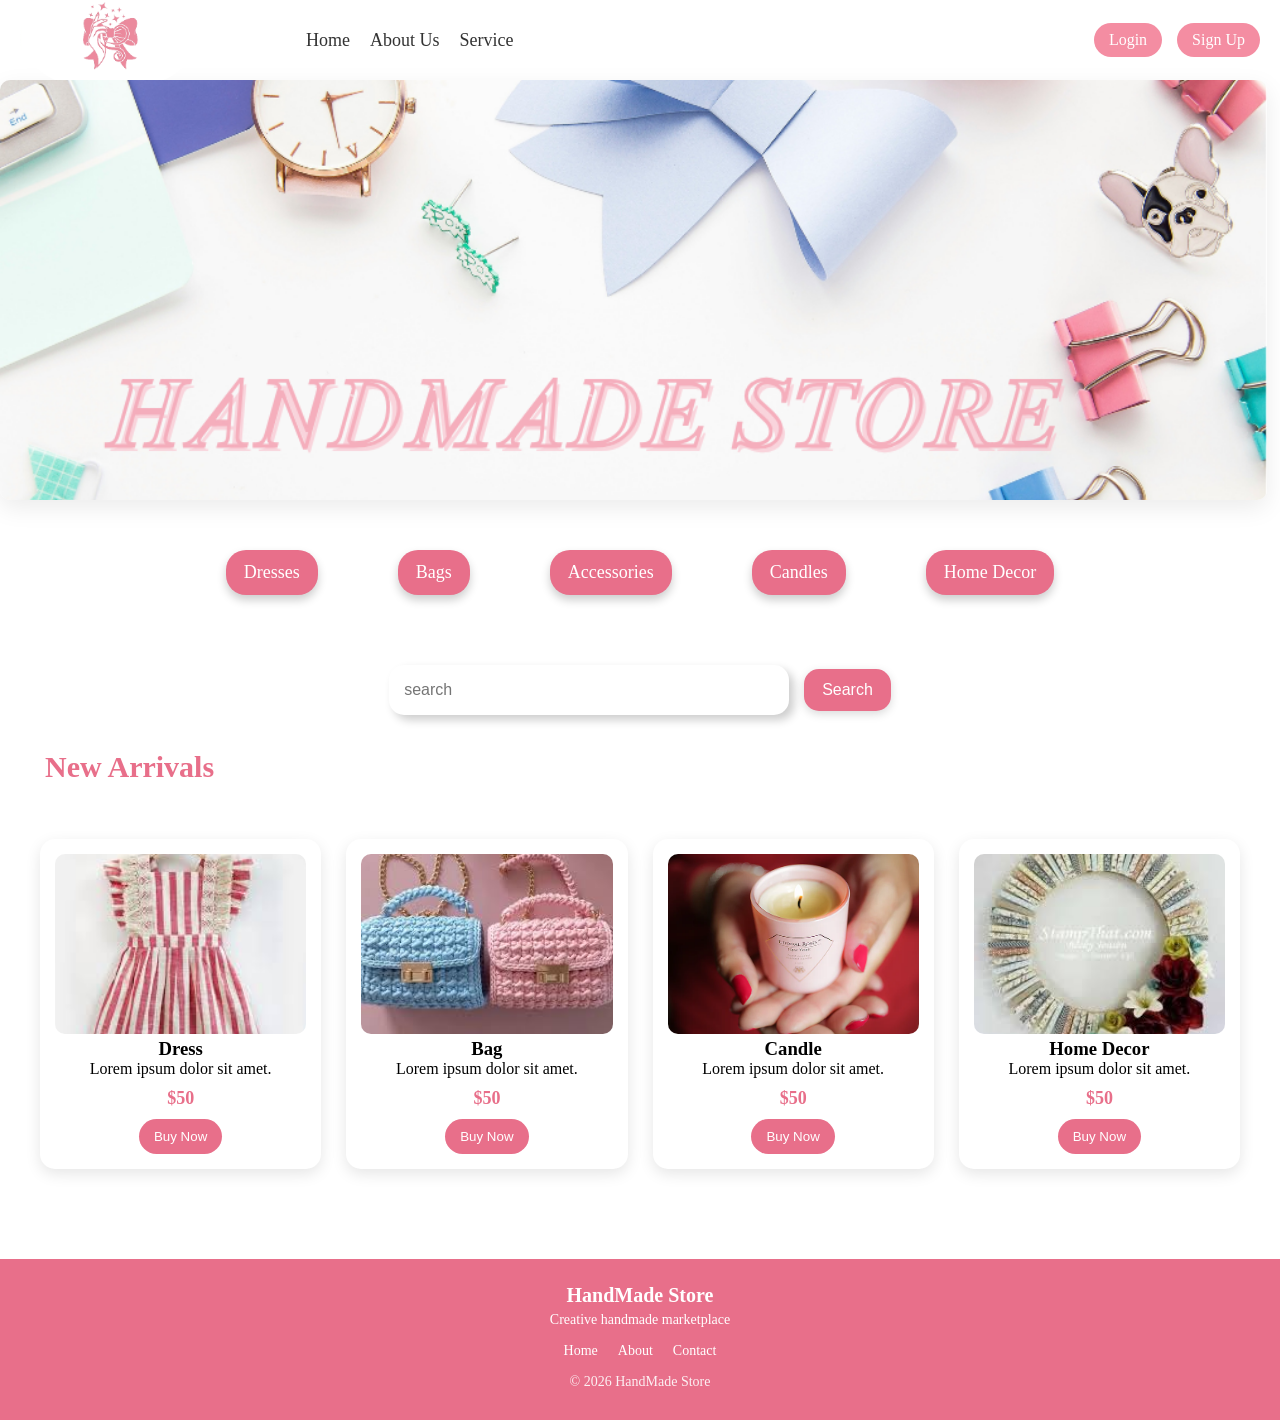
==== index.html @ 4fa10763 "Add Pages folder and CSS folder And Product_Details folder in Pages folder and add Html Fils Accesso" ====
<!doctype html>
<html lang="en">
  <head>
    <meta charset="UTF-8" />
    <meta name="viewport" content="width=device-width, initial-scale=1.0" />
    <title>Handmade Marketplace</title>
    <link rel="stylesheet" href="style.css" />
  </head>
  <body>
    <!--This Is Header-->
    <header>
      <div class="left-side">
        <div class="logo">
          <img src="images/Nlogo.png" alt="HandMade Logo" />
        </div>

        <ul class="nav_links">
          <li><a href="#">Home</a></li>
          <li><a href="#">About Us</a></li>
          <li><a href="#">Service</a></li>
        </ul>
      </div>

      <div class="right-side">
        <a href="#" class="login-btn">Login</a>
        <a href="#" class="login-btn">Sign Up</a>
      </div>
    </header>

    <!--This Is Main-->
    <main>
      <!--Image Store-->
      <img class="hero-image" src="images/imagestor.png" alt="image Store" />
      <!--This Is Navigation-->
      <nav>
        <ul class="links">
          <li><a href="#">Dresses</a></li>
          <li><a href="#">Bags</a></li>
          <li><a href="#">Accessories</a></li>
          <li><a href="#">Candles</a></li>
          <li><a href="#">Home Decor</a></li>
        </ul>
      </nav>
      <!--Form Becouse Search Bar-->
      <form class="searchbar">
        <input type="search" name="search" placeholder="search" />
        <button type="submit">Search</button>
      </form>
      <!--This is Section-->
      <section class="products">
        <h2>New Arrivals</h2>

        <div class="products-grid">
          <article class="card">
            <img src="images/dresses/dress.png" alt="Handmade blue dress" />
            <h3>Dress</h3>
            <p>Lorem ipsum dolor sit amet.</p>
            <p class="price"><strong>$50</strong></p>
            <button>Buy Now</button>
          </article>

          <article class="card">
            <img src="images/bags/bag.png" alt="Handmade red bag" />
            <h3>Bag</h3>
            <p>Lorem ipsum dolor sit amet.</p>
            <p class="price"><strong>$50</strong></p>
            <button>Buy Now</button>
          </article>

          <article class="card">
            <img src="images/candles/candel.png" alt="Handmade Candle" />
            <h3>Candle</h3>
            <p>Lorem ipsum dolor sit amet.</p>
            <p class="price"><strong>$50</strong></p>
            <button>Buy Now</button>
          </article>

          <article class="card">
            <img src="images/Home Decors/decor.png" alt="Handmade Home Decor" />
            <h3>Home Decor</h3>
            <p>Lorem ipsum dolor sit amet.</p>
            <p class="price"><strong>$50</strong></p>
            <button>Buy Now</button>
          </article>
        </div>
      </section>
    </main>
    <!--Footer-->
    <footer class="footer">
      <h3>HandMade Store</h3>

      <p>Creative handmade marketplace</p>

      <div class="footer-links">
        <a href="#">Home</a>
        <a href="#">About</a>
        <a href="#">Contact</a>
      </div>

      <p class="copy">&copy; 2026 HandMade Store</p>
    </footer>
  </body>
</html>
---- style.css ----
* {
  margin: 0;
  padding: 0;
}

body {
  font-family: "Times New Roman", Times, serif;
}

header {
  display: flex;
  justify-content: space-between;
  align-items: center;
  padding: 15px 20px;
  height: 50px;
}

.logo img {
  width: 70%;
  height: 50%;
  border-radius: 50%;
  object-fit: contain;
  cursor: pointer;
  transition: 0.3s;
}

.left-side {
  display: flex;
  align-items: center;
  gap: 30px;
}

.right-side {
  display: flex;
  align-items: center;
  gap: 15px;
}

.nav_links {
  list-style: none;
  display: flex;
  gap: 20px;
}

.nav_links li a {
  text-decoration: none;
  color: #333;
  font-size: 18px;
  font-weight: 500;
  transition: 0.3s;
}

.nav_links li a:hover {
  color: #e86f8a;
}

.login-btn {
  text-decoration: none;
  background-color: #f48da2;
  color: white !important;
  padding: 8px 15px;
  border-radius: 20px;
  transition: 0.3s;
}

.login-btn:hover {
  background-color: #e86f8a;
}

.hero-image {
  width: 99%;
  height: 420px;
  display: block;
  border-radius: 10px;
  box-shadow: 0 8px 25px rgba(0, 0, 0, 0.08);
  transition: 0.4s;
  object-fit: cover;
  object-position: center;
  transition: transform 0.4s ease;
}

.hero-image:hover {
  transform: scale(1.01);
}

.links {
  display: flex;
  list-style: none;
  gap: 80px;
  padding: 50px;
  justify-content: center;
}

.links li a {
  text-decoration: none;
  font-size: 18px;
  color: #fff;
  background-color: #e86f8a;
  padding: 12px 18px;
  border-radius: 20px;
  transition: all 0.4s ease;
  display: inline-block;
  box-shadow: 0 5px 10px rgba(0, 0, 0, 0.2);
}

.links li a:hover {
  transform: scale(1.05);
  box-shadow: 0 0 20px rgba(232, 111, 138, 0.6);
}

.searchbar {
  display: flex;
  justify-content: center;
  align-items: center;
  gap: 15px;
  margin: 20px auto;
}

.searchbar input {
  width: 100%;
  max-width: 400px;
  padding: 10px 15px;
  border: none;
  border-radius: 15px;
  outline: none;
  font-size: 16px;
  box-shadow: 5px 5px 10px rgba(0, 0, 0, 0.2);
  height: 50px;
}

.searchbar button {
  padding: 12px 18px;
  border: none;
  border-radius: 15px;
  background-color: #e86f8a;
  color: white;
  font-size: 16px;
  cursor: pointer;
  transition: 0.3s ease;
  box-shadow: 0 3px 10px rgba(0, 0, 0, 0.15);
}

.searchbar button:hover {
  transform: translateY(-2px);
  background-color: #d94f68;
}

.products-grid {
  display: grid;
  grid-template-columns: repeat(auto-fit, minmax(220px, 1fr));
  gap: 25px;
  padding: 40px;
}

.card {
  background: #fff;
  border-radius: 15px;
  padding: 15px;
  text-align: center;
  box-shadow: 0 5px 15px rgba(0, 0, 0, 0.1);
  transition: 0.3s ease;
}

.card:hover {
  transform: translateY(-8px);
  box-shadow: 0 10px 25px rgba(0, 0, 0, 0.2);
}

.card img {
  width: 100%;
  height: 180px;
  object-fit: cover;
  border-radius: 10px;
}

.price {
  color: #e86f8a;
  font-size: 18px;
  margin: 10px 0;
}

.card button {
  padding: 10px 15px;
  border: none;
  border-radius: 20px;
  background-color: #e86f8a;
  color: white;
  cursor: pointer;
  transition: 0.3s;
}

.card button:hover {
  background-color: #d94f68;
  transform: scale(1.05);
}

h2 {
  margin-left: 30px;
  margin-top: 20px;
  padding: 15px;
  color: #e86f8a;
  font-size: 30px;
}

.footer {
  background-color: #e86f8a;
  color: white;
  text-align: center;
  padding: 25px 15px;
  margin-top: 50px;
}

.footer-links {
  margin: 15px 0;
  display: flex;
  justify-content: center;
  gap: 20px;
  flex-wrap: wrap;
}

.footer-links a {
  color: white;
  text-decoration: none;
  font-size: 14px;
  transition: 0.3s;
}

.footer-links a:hover {
  text-decoration: underline;
}

.footer h3 {
  margin: 0;
  font-size: 20px;
}

.footer p {
  margin: 5px 0;
  font-size: 14px;
}

.copy {
  margin-top: 10px;
  font-size: 12px;
  opacity: 0.9;
}
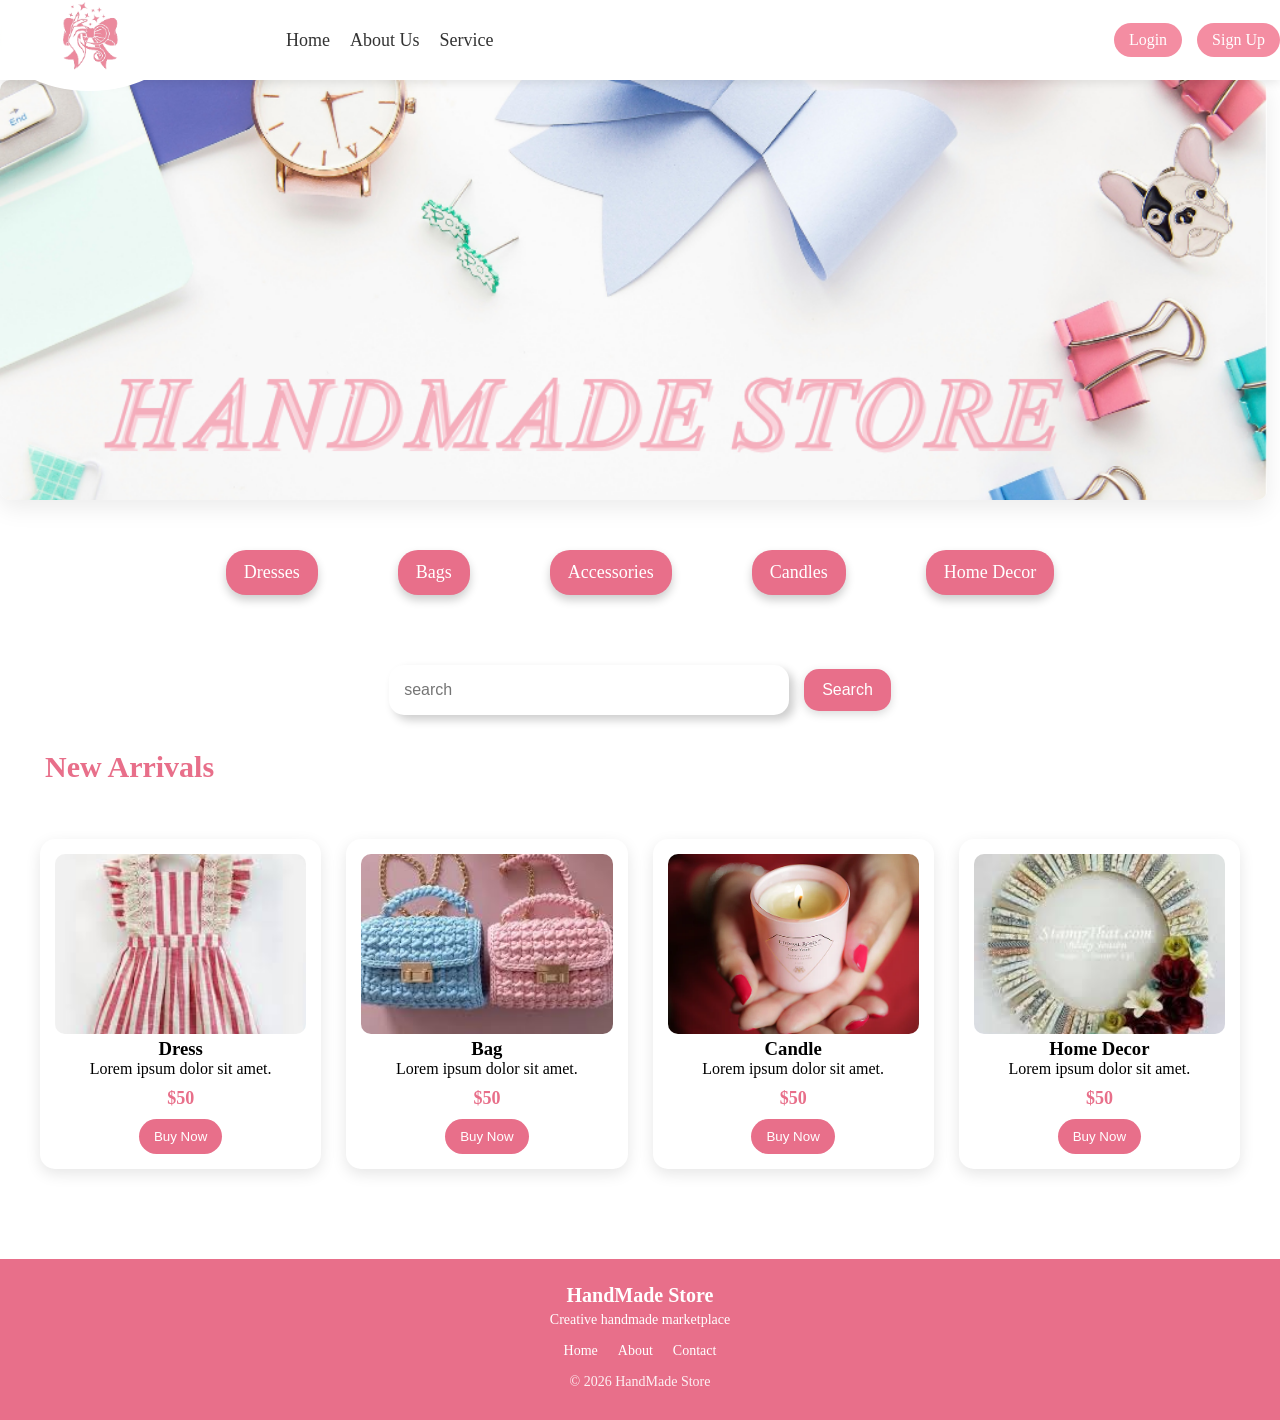
==== commit 2e514a8a: "improve files product by adding Css styling" ====
--- a/index.html
+++ b/index.html
@@ -15,7 +15,7 @@
         </div>
 
         <ul class="nav_links">
-          <li><a href="#">Home</a></li>
+          <li><a href="index.html">Home</a></li>
           <li><a href="#">About Us</a></li>
           <li><a href="#">Service</a></li>
         </ul>
@@ -56,7 +56,11 @@
             <h3>Dress</h3>
             <p>Lorem ipsum dolor sit amet.</p>
             <p class="price"><strong>$50</strong></p>
-            <button>Buy Now</button>
+            <button
+              onclick="window.location.href = 'Pages/Product_Details/dress.html'"
+            >
+              Buy Now
+            </button>
           </article>
 
           <article class="card">
@@ -64,7 +68,11 @@
             <h3>Bag</h3>
             <p>Lorem ipsum dolor sit amet.</p>
             <p class="price"><strong>$50</strong></p>
-            <button>Buy Now</button>
+            <button
+              onclick="window.location.href = 'Pages/Product_Details/bags.html'"
+            >
+              Buy Now
+            </button>
           </article>
 
           <article class="card">
@@ -72,7 +80,11 @@
             <h3>Candle</h3>
             <p>Lorem ipsum dolor sit amet.</p>
             <p class="price"><strong>$50</strong></p>
-            <button>Buy Now</button>
+            <button
+              onclick="window.location.href = 'Pages/Product_Details/candel.html'"
+            >
+              Buy Now
+            </button>
           </article>
 
           <article class="card">
@@ -80,7 +92,11 @@
             <h3>Home Decor</h3>
             <p>Lorem ipsum dolor sit amet.</p>
             <p class="price"><strong>$50</strong></p>
-            <button>Buy Now</button>
+            <button
+              onclick="window.location.href = 'Pages/Product_Details/home_decore.html'"
+            >
+              Buy Now
+            </button>
           </article>
         </div>
       </section>
--- a/style.css
+++ b/style.css
@@ -5,14 +5,26 @@
 
 body {
   font-family: "Times New Roman", Times, serif;
+  padding-top: 80px;
+
 }
 
 header {
   display: flex;
   justify-content: space-between;
   align-items: center;
-  padding: 15px 20px;
+  padding: 15px 0;
   height: 50px;
+
+  position: fixed;
+  top: 0;
+  left: 0;
+  width: 100%;
+  z-index: 1000;
+
+  background-color: white;
+  box-shadow: 0 2px 10px rgba(0,0,0,0.1);
+    backdrop-filter: blur(10px);
 }
 
 .logo img {
@@ -244,3 +256,45 @@
   font-size: 12px;
   opacity: 0.9;
 }
+
+@media (max-width: 768px) {
+
+  header {
+    flex-direction: column;
+    height: auto;
+    gap: 15px;
+  }
+
+  .left-side,
+  .right-side {
+    flex-direction: column;
+    align-items: center;
+  }
+
+  .nav_links {
+    flex-direction: column;
+  }
+
+  .links {
+    flex-direction: column;
+    gap: 15px;
+    padding: 20px;
+  }
+
+  .searchbar {
+    flex-direction: column;
+  }
+
+  .searchbar input {
+    width: 90%;
+    max-width: 300px;
+  }
+
+  .hero-image {
+    height: 250px;
+  }
+
+  .products-grid {
+    grid-template-columns: 1fr;
+  }
+}
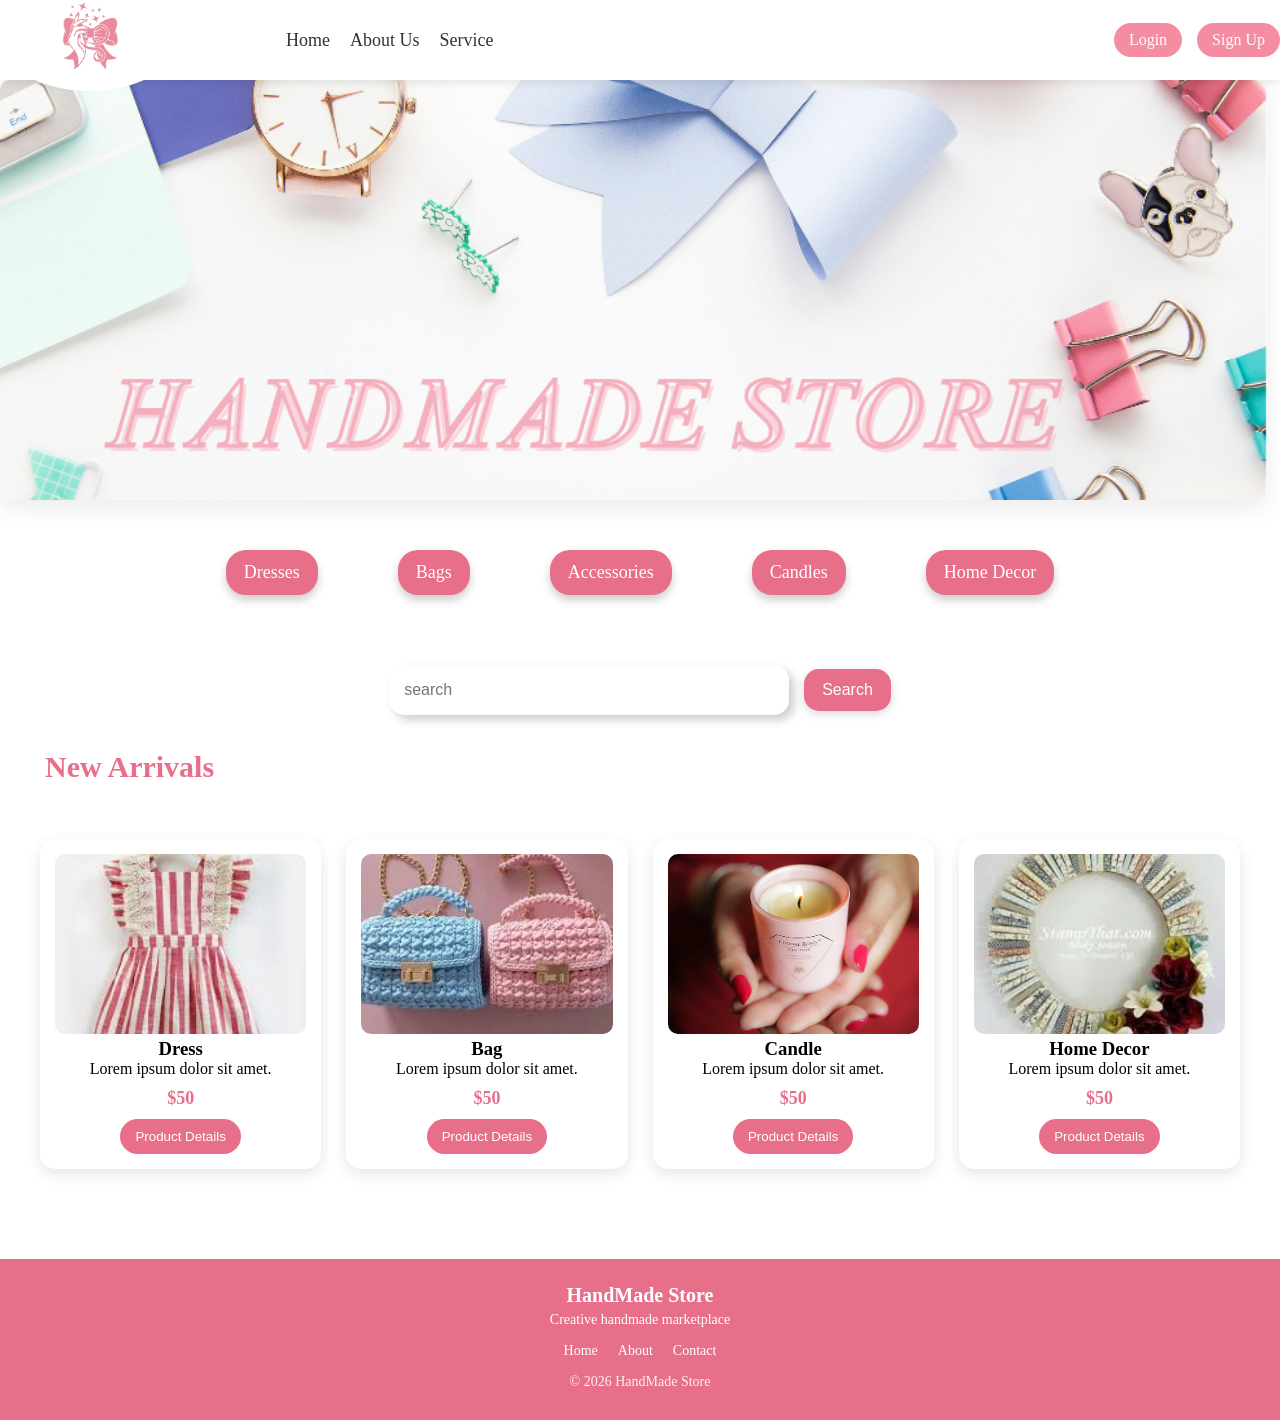
==== commit e227b1b7: "add About page and styling it." ====
--- a/index.html
+++ b/index.html
@@ -5,6 +5,10 @@
     <meta name="viewport" content="width=device-width, initial-scale=1.0" />
     <title>Handmade Marketplace</title>
     <link rel="stylesheet" href="style.css" />
+    <link
+      rel="stylesheet"
+      href="https://cdnjs.cloudflare.com/ajax/libs/font-awesome/6.5.0/css/all.min.css"
+    />
   </head>
   <body>
     <!--This Is Header-->
@@ -16,14 +20,26 @@
 
         <ul class="nav_links">
           <li><a href="index.html">Home</a></li>
-          <li><a href="#">About Us</a></li>
+          <li><a href="Pages/about.html">About Us</a></li>
           <li><a href="#">Service</a></li>
         </ul>
       </div>
 
       <div class="right-side">
-        <a href="#" class="login-btn">Login</a>
-        <a href="#" class="login-btn">Sign Up</a>
+        <a href="Pages/Authentication/login.html" class="login-btn">Login</a>
+        <a href="Pages/Authentication/signin.html" class="login-btn">Sign Up</a>
+
+        
+
+        <div class="user-icons" id="userIcons">
+          <a href="Pages/cart/cart.html">
+            <i class="fa-solid fa-cart-shopping"></i>
+            
+          </a>
+
+          <i class="fa-solid fa-user"></i>
+        </div>
+        <button id="logoutBtn" class="logout-btn">Logout</button>
       </div>
     </header>
 
@@ -57,9 +73,11 @@
             <p>Lorem ipsum dolor sit amet.</p>
             <p class="price"><strong>$50</strong></p>
             <button
-              onclick="window.location.href = 'Pages/Product_Details/dress.html'"
+              onclick="
+                window.location.href = 'Pages/Product_Details/dress.html'
+              "
             >
-              Buy Now
+              Product Details
             </button>
           </article>
 
@@ -71,7 +89,7 @@
             <button
               onclick="window.location.href = 'Pages/Product_Details/bags.html'"
             >
-              Buy Now
+              Product Details
             </button>
           </article>
 
@@ -81,9 +99,11 @@
             <p>Lorem ipsum dolor sit amet.</p>
             <p class="price"><strong>$50</strong></p>
             <button
-              onclick="window.location.href = 'Pages/Product_Details/candel.html'"
+              onclick="
+                window.location.href = 'Pages/Product_Details/candel.html'
+              "
             >
-              Buy Now
+              Product Details
             </button>
           </article>
 
@@ -93,9 +113,11 @@
             <p>Lorem ipsum dolor sit amet.</p>
             <p class="price"><strong>$50</strong></p>
             <button
-              onclick="window.location.href = 'Pages/Product_Details/home_decore.html'"
+              onclick="
+                window.location.href = 'Pages/Product_Details/home_decore.html'
+              "
             >
-              Buy Now
+              Product Details
             </button>
           </article>
         </div>
@@ -115,5 +137,6 @@
 
       <p class="copy">&copy; 2026 HandMade Store</p>
     </footer>
+    <script src="main.js"></script>
   </body>
 </html>
--- a/style.css
+++ b/style.css
@@ -46,6 +46,7 @@
   display: flex;
   align-items: center;
   gap: 15px;
+  justify-content: flex-end;
 }
 
 .nav_links {
@@ -257,6 +258,45 @@
   opacity: 0.9;
 }
 
+.logout-btn {
+  padding: 20px;
+  background-color: #e86f8a;
+  color: white;
+  border: none;
+  padding: 8px 15px;
+  border-radius: 20px;
+  cursor: pointer;
+  font-size: 14px;
+  transition: 0.3s;
+  display: none; 
+}
+
+.logout-btn:hover {
+  background-color: #d94f68;
+  transform: scale(1.05);
+}
+
+.user-icons {
+  padding: 40px;
+  display: none;
+  gap: 35px;
+  align-items: center;
+  color: #e86f8a;
+}
+
+.user-icons i {
+  color:#e86f8a;
+  font-size: 20px;
+  cursor: pointer;
+  transition: 0.3s;
+}
+
+.user-icons i:hover {
+  color: #d94f68;
+}
+
+
+
 @media (max-width: 768px) {
 
   header {
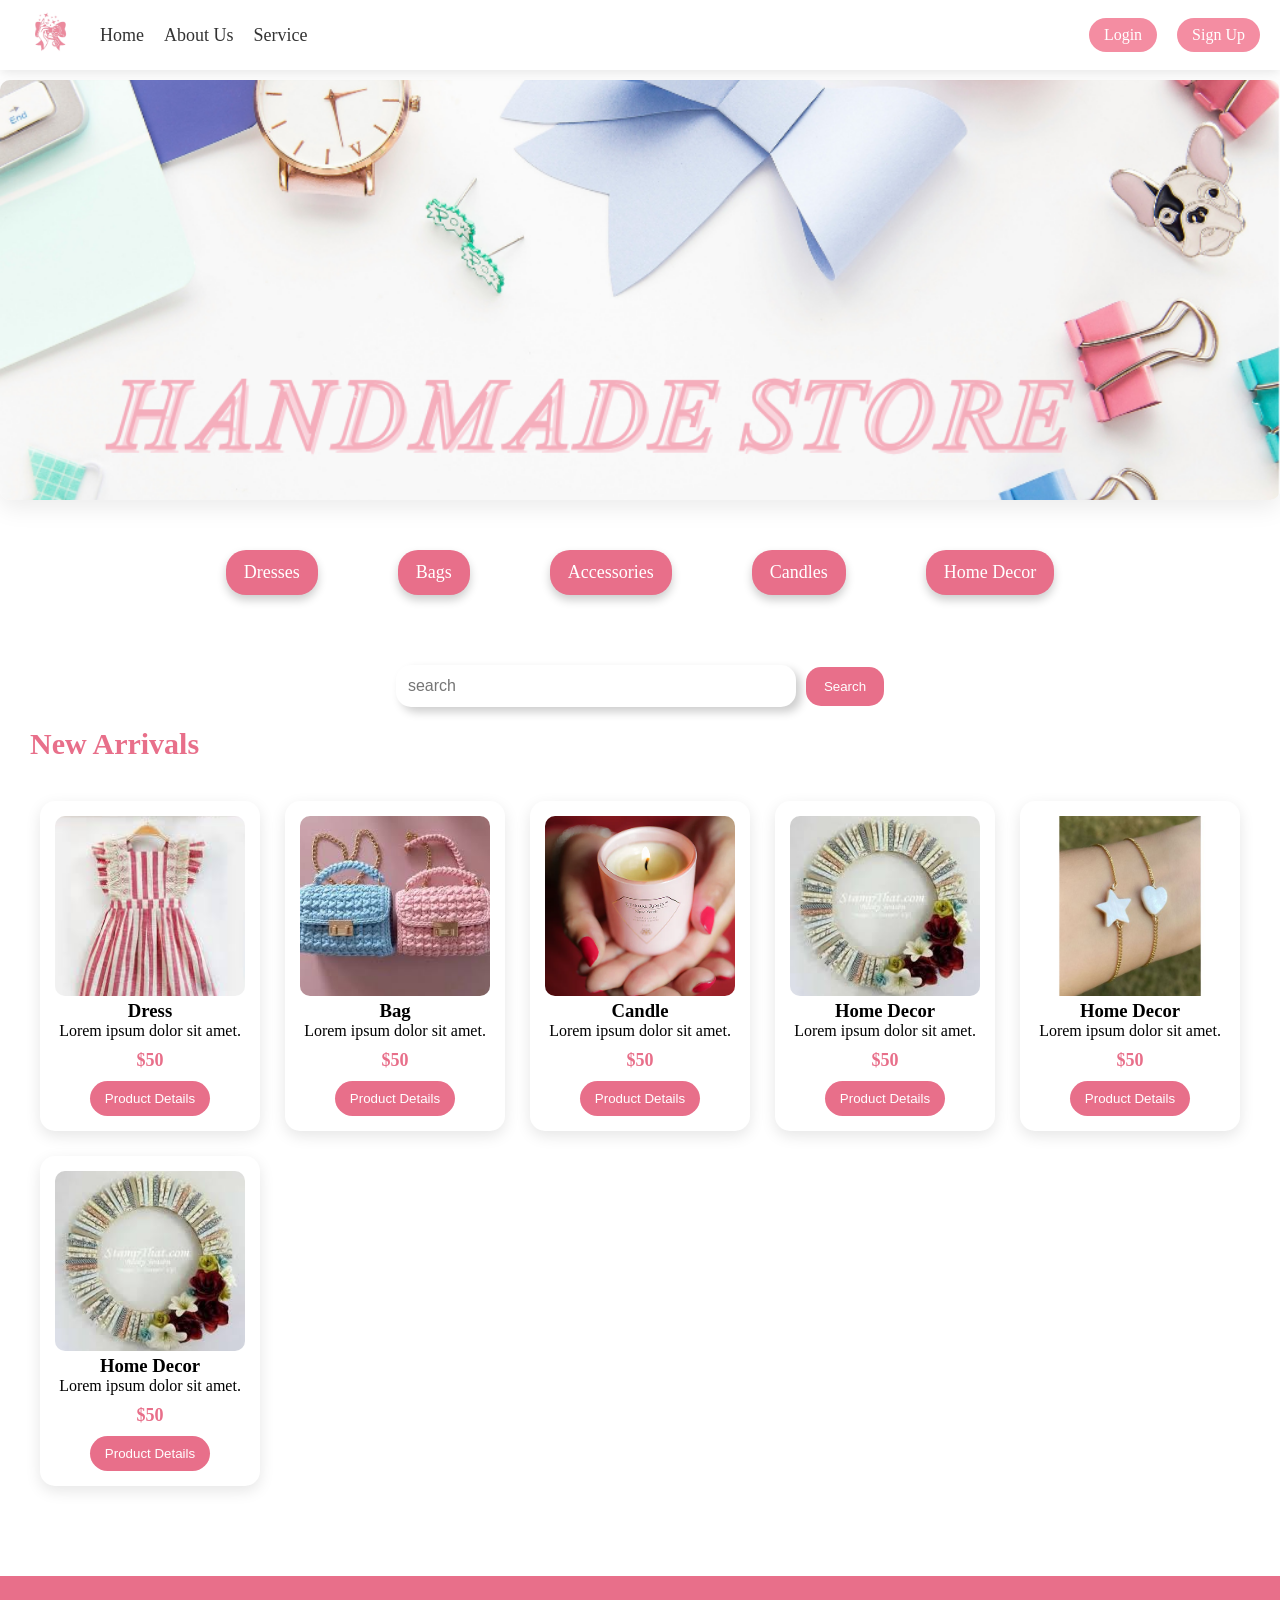
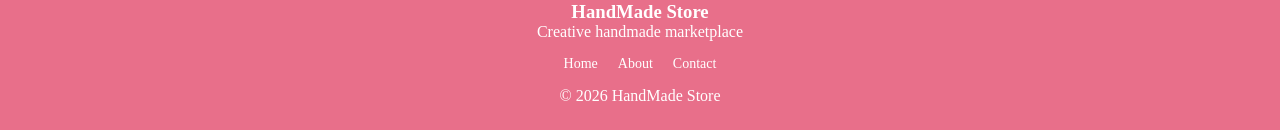
==== commit 81cd6c77: "Finish frontend web" ====
--- a/index.html
+++ b/index.html
@@ -4,6 +4,7 @@
     <meta charset="UTF-8" />
     <meta name="viewport" content="width=device-width, initial-scale=1.0" />
     <title>Handmade Marketplace</title>
+    <link rel="icon" href="images/favicon.png" type="image/png">
     <link rel="stylesheet" href="style.css" />
     <link
       rel="stylesheet"
@@ -21,7 +22,7 @@
         <ul class="nav_links">
           <li><a href="index.html">Home</a></li>
           <li><a href="Pages/about.html">About Us</a></li>
-          <li><a href="#">Service</a></li>
+          <li><a href="Pages/service.html">Service</a></li>
         </ul>
       </div>
 
@@ -37,7 +38,7 @@
             
           </a>
 
-          <i class="fa-solid fa-user"></i>
+          
         </div>
         <button id="logoutBtn" class="logout-btn">Logout</button>
       </div>
@@ -120,6 +121,34 @@
               Product Details
             </button>
           </article>
+
+          <article class="card">
+            <img src="images/Accessories/accessories.png" alt="Handmade Home Decor" />
+            <h3>Home Decor</h3>
+            <p>Lorem ipsum dolor sit amet.</p>
+            <p class="price"><strong>$50</strong></p>
+            <button
+              onclick="
+                window.location.href = 'Pages/Product_Details/home_decore.html'
+              "
+            >
+              Product Details
+            </button>
+          </article>
+
+          <article class="card">
+            <img src="images/Home Decors/decor.png" alt="Handmade Home Decor" />
+            <h3>Home Decor</h3>
+            <p>Lorem ipsum dolor sit amet.</p>
+            <p class="price"><strong>$50</strong></p>
+            <button
+              onclick="
+                window.location.href = 'Pages/Product_Details/home_decore.html'
+              "
+            >
+              Product Details
+            </button>
+          </article>
         </div>
       </section>
     </main>
--- a/style.css
+++ b/style.css
@@ -1,53 +1,61 @@
+/* ================= RESET ================= */
+
 * {
   margin: 0;
   padding: 0;
-}
+  box-sizing: border-box;
+}
+
+/* ================= BODY ================= */
 
 body {
   font-family: "Times New Roman", Times, serif;
   padding-top: 80px;
-
-}
+  overflow-x: hidden;
+}
+
+/* ================= HEADER ================= */
 
 header {
   display: flex;
   justify-content: space-between;
   align-items: center;
-  padding: 15px 0;
-  height: 50px;
+
+  padding: 15px 20px;
+  height: 70px;
 
   position: fixed;
   top: 0;
   left: 0;
   width: 100%;
+
   z-index: 1000;
 
   background-color: white;
-  box-shadow: 0 2px 10px rgba(0,0,0,0.1);
-    backdrop-filter: blur(10px);
-}
+  box-shadow: 0 2px 10px rgba(0, 0, 0, 0.1);
+  backdrop-filter: blur(10px);
+}
+
+/* ================= LEFT + RIGHT ================= */
+
+.left-side,
+.right-side {
+  display: flex;
+  align-items: center;
+  gap: 20px;
+}
+
+/* ================= LOGO ================= */
 
 .logo img {
-  width: 70%;
-  height: 50%;
+  width: 60px;
+  height: 60px;
   border-radius: 50%;
-  object-fit: contain;
+  object-fit: cover;
   cursor: pointer;
-  transition: 0.3s;
-}
-
-.left-side {
-  display: flex;
-  align-items: center;
-  gap: 30px;
-}
-
-.right-side {
-  display: flex;
-  align-items: center;
-  gap: 15px;
-  justify-content: flex-end;
-}
+}
+
+/* ================= NAV LINKS ================= */
 
 .nav_links {
   list-style: none;
@@ -59,13 +67,14 @@
   text-decoration: none;
   color: #333;
   font-size: 18px;
-  font-weight: 500;
   transition: 0.3s;
 }
 
 .nav_links li a:hover {
   color: #e86f8a;
 }
+
+/* ================= LOGIN BUTTON ================= */
 
 .login-btn {
   text-decoration: none;
@@ -80,21 +89,25 @@
   background-color: #e86f8a;
 }
 
+/* ================= HERO IMAGE ================= */
+
 .hero-image {
-  width: 99%;
+  width: 100%;
   height: 420px;
   display: block;
+
   border-radius: 10px;
+  object-fit: cover;
+
   box-shadow: 0 8px 25px rgba(0, 0, 0, 0.08);
-  transition: 0.4s;
-  object-fit: cover;
-  object-position: center;
   transition: transform 0.4s ease;
 }
 
 .hero-image:hover {
   transform: scale(1.01);
 }
+
+/* ================= CATEGORY LINKS ================= */
 
 .links {
   display: flex;
@@ -121,62 +134,72 @@
   box-shadow: 0 0 20px rgba(232, 111, 138, 0.6);
 }
 
+/* ================= SEARCH BAR ================= */
+
 .searchbar {
   display: flex;
   justify-content: center;
   align-items: center;
-  gap: 15px;
+  gap: 10px;
+
   margin: 20px auto;
+  flex-wrap: wrap;
 }
 
 .searchbar input {
   width: 100%;
   max-width: 400px;
-  padding: 10px 15px;
+
+  padding: 12px;
   border: none;
   border-radius: 15px;
-  outline: none;
+
   font-size: 16px;
   box-shadow: 5px 5px 10px rgba(0, 0, 0, 0.2);
-  height: 50px;
 }
 
 .searchbar button {
   padding: 12px 18px;
+
   border: none;
   border-radius: 15px;
-  background-color: #e86f8a;
-  color: white;
-  font-size: 16px;
+
+  background-color: #e86f8a;
+  color: white;
+
   cursor: pointer;
   transition: 0.3s ease;
-  box-shadow: 0 3px 10px rgba(0, 0, 0, 0.15);
 }
 
 .searchbar button:hover {
   transform: translateY(-2px);
   background-color: #d94f68;
 }
+
+/* ================= PRODUCTS GRID ================= */
 
 .products-grid {
   display: grid;
   grid-template-columns: repeat(auto-fit, minmax(220px, 1fr));
   gap: 25px;
+
   padding: 40px;
 }
 
 .card {
   background: #fff;
   border-radius: 15px;
+
   padding: 15px;
   text-align: center;
+
   box-shadow: 0 5px 15px rgba(0, 0, 0, 0.1);
+
   transition: 0.3s ease;
 }
 
 .card:hover {
   transform: translateY(-8px);
-  box-shadow: 0 10px 25px rgba(0, 0, 0, 0.2);
 }
 
 .card img {
@@ -194,10 +217,13 @@
 
 .card button {
   padding: 10px 15px;
+
   border: none;
   border-radius: 20px;
-  background-color: #e86f8a;
-  color: white;
+
+  background-color: #e86f8a;
+  color: white;
+
   cursor: pointer;
   transition: 0.3s;
 }
@@ -207,19 +233,25 @@
   transform: scale(1.05);
 }
 
+/* ================= TITLES ================= */
+
 h2 {
   margin-left: 30px;
   margin-top: 20px;
-  padding: 15px;
+
   color: #e86f8a;
   font-size: 30px;
 }
 
+/* ================= FOOTER ================= */
+
 .footer {
   background-color: #e86f8a;
   color: white;
+
   text-align: center;
   padding: 25px 15px;
+
   margin-top: 50px;
 }
 
@@ -242,92 +274,69 @@
   text-decoration: underline;
 }
 
-.footer h3 {
-  margin: 0;
-  font-size: 20px;
-}
-
-.footer p {
-  margin: 5px 0;
-  font-size: 14px;
-}
-
-.copy {
-  margin-top: 10px;
-  font-size: 12px;
-  opacity: 0.9;
-}
+/* ================= USER SYSTEM ================= */
 
 .logout-btn {
-  padding: 20px;
-  background-color: #e86f8a;
-  color: white;
+  background-color: #e86f8a;
+  color: white;
+
   border: none;
   padding: 8px 15px;
+
   border-radius: 20px;
   cursor: pointer;
-  font-size: 14px;
-  transition: 0.3s;
-  display: none; 
-}
-
-.logout-btn:hover {
-  background-color: #d94f68;
-  transform: scale(1.05);
+
+  display: none;
 }
 
 .user-icons {
-  padding: 40px;
   display: none;
-  gap: 35px;
+  gap: 20px;
   align-items: center;
   color: #e86f8a;
 }
 
-.user-icons i {
-  color:#e86f8a;
-  font-size: 20px;
-  cursor: pointer;
-  transition: 0.3s;
-}
-
-.user-icons i:hover {
-  color: #d94f68;
-}
-
-
+i {
+  color: #e86f8a;
+}
+
+/* ================= RESPONSIVE ================= */
 
 @media (max-width: 768px) {
-
   header {
     flex-direction: column;
     height: auto;
-    gap: 15px;
+    gap: 10px;
+
+    padding: 10px;
   }
 
   .left-side,
   .right-side {
-    flex-direction: column;
-    align-items: center;
+    flex-direction: row;
+    justify-content: center;
+    flex-wrap: wrap;
   }
 
   .nav_links {
-    flex-direction: column;
+    flex-wrap: wrap;
+    justify-content: center;
   }
 
   .links {
-    flex-direction: column;
+    flex-direction: row;
+    flex-wrap: wrap;
+    justify-content: center;
     gap: 15px;
     padding: 20px;
   }
 
-  .searchbar {
-    flex-direction: column;
+  .links li a:active {
+    transform: scale(0.95);
   }
 
   .searchbar input {
     width: 90%;
-    max-width: 300px;
   }
 
   .hero-image {
@@ -337,4 +346,8 @@
   .products-grid {
     grid-template-columns: 1fr;
   }
-}
+
+  .user-icons {
+    padding: 10px;
+  }
+}
